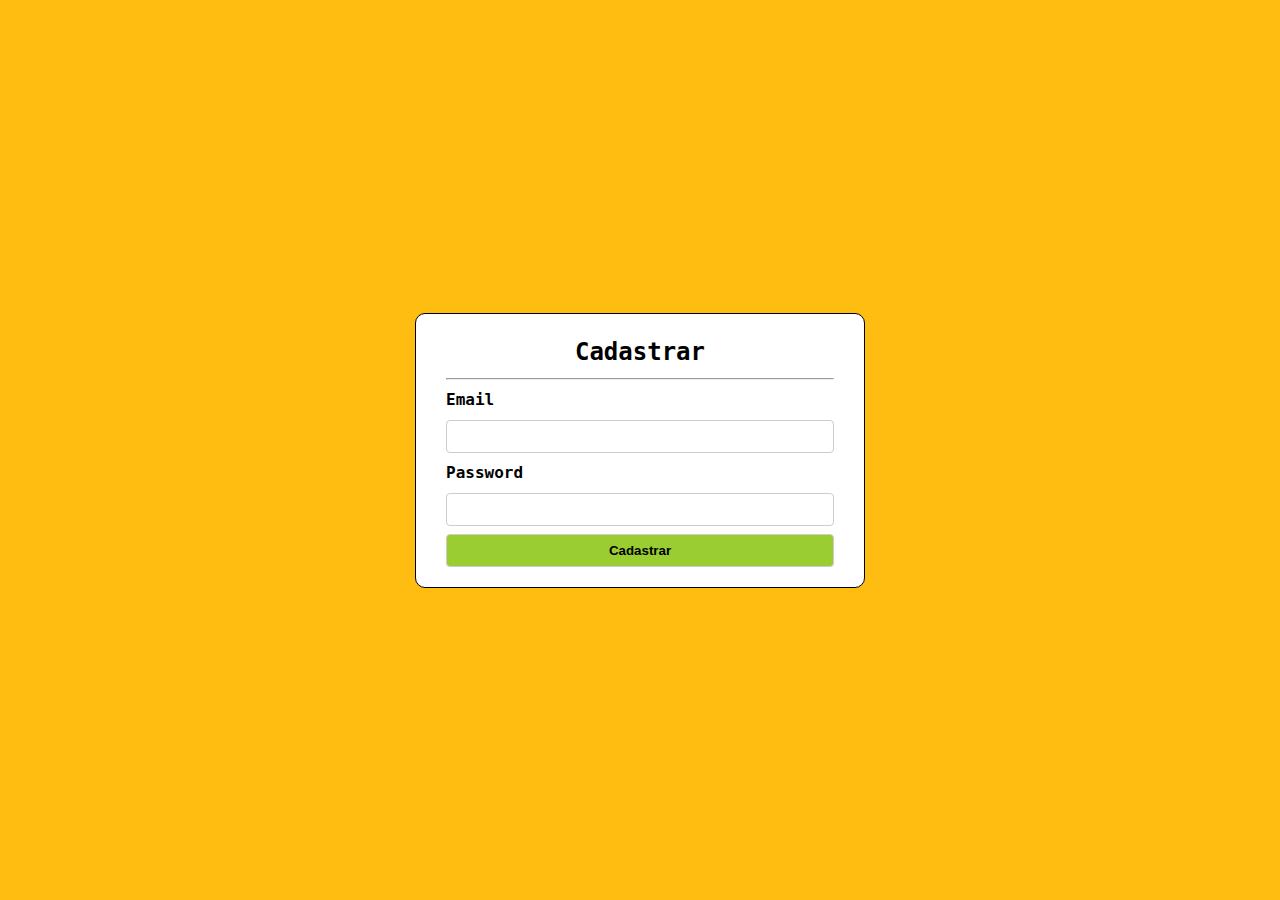
==== 01-tela-de-cadastro/index.html @ 1e600a24 "chore: init" ====
<!DOCTYPE html>
<html lang="pt-br">

<head>
    <meta charset="UTF-8">
    <meta name="viewport" content="width=device-width, initial-scale=1.0">
    <link rel="stylesheet" href="default.css">
    <title>Document</title>
    <style>
        body {
            display: flex;
            justify-content: center;
            align-items: center;
            height: 100vh;
            background-color: #ffbc11;
            font-family: Monospace, sans-serif;
        }

        form {
            display: flex;
            flex-direction: column;
            background: #FFF;
            min-width: 450px;
            padding: 20px 30px;
            border: 1px solid black;
            border-radius: 10px;

            h2 {
                align-self: center;
                padding-bottom: 0.5rem;
            }

            label {
                font-weight: bolder;
                padding: 0.5rem 0;
            }

            input {
                margin-bottom: 0.5rem 0;
                &[type="submit"] {
                    margin-top: 0.5rem;
                    font-weight: bolder;
                    background-color: yellowgreen;
                }
            }
        }
    </style>
</head>

<body>

    <form action="">
        <h2>Cadastrar</h2>
        <hr>
        <label for="email">Email</label>
        <input type="email" name="email" id="email" placeholder="" required>

        <label for="password">Password</label>
        <input type="password" name="password" id="password" required>

        <input type="submit" value="Cadastrar">
    </form>

</body>

</html>
---- 01-tela-de-cadastro/default.css ----
*{margin:0;padding:0;box-sizing:border-box}body{font-family:sans-serif;font-size:16px;line-height:1.5}input,textarea,select{padding:.5rem;border:1px solid #ccc;border-radius:4px}
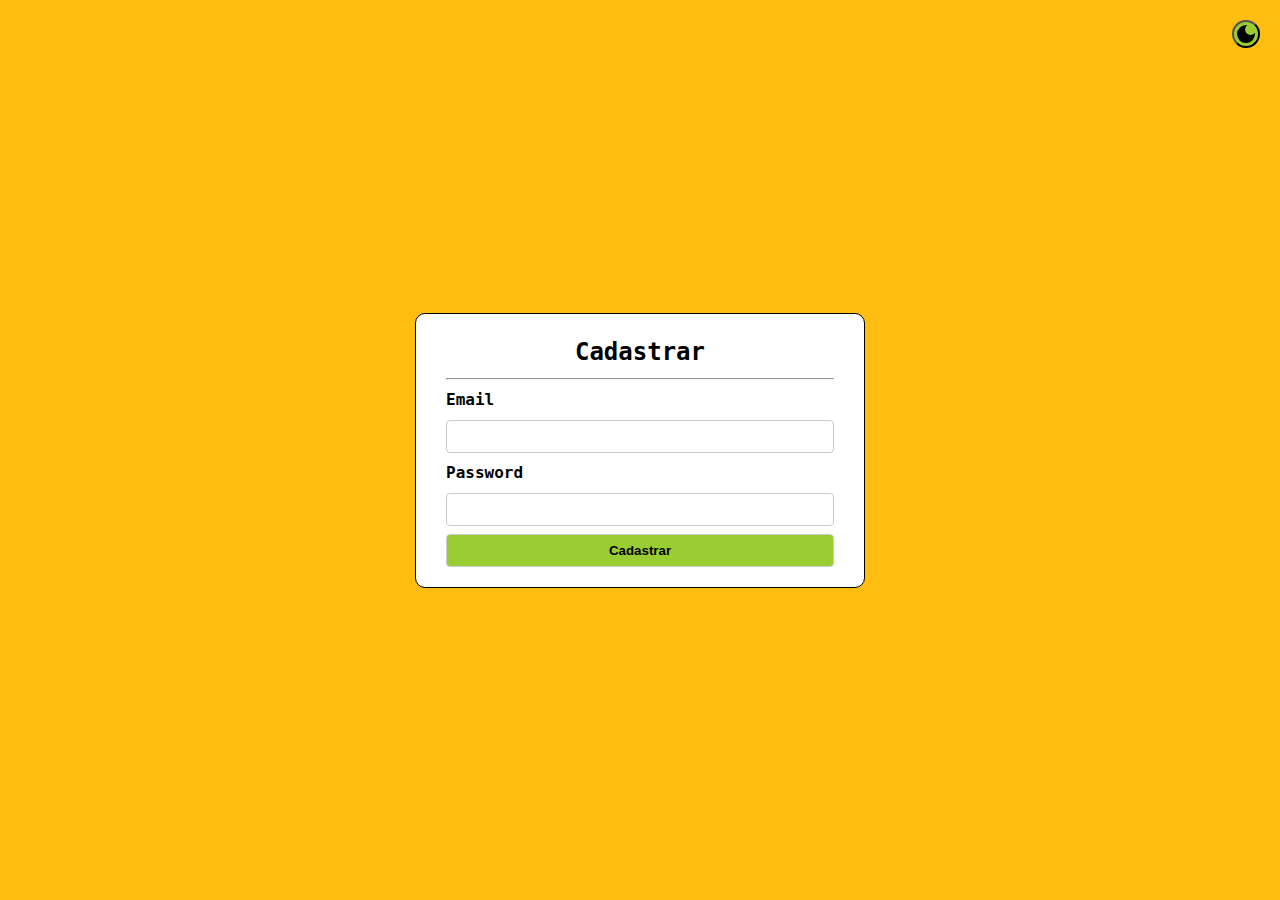
==== commit 833e9075: "feat: adicionei o botão de darkmode" ====
--- a/01-tela-de-cadastro/index.html
+++ b/01-tela-de-cadastro/index.html
@@ -6,20 +6,35 @@
     <meta name="viewport" content="width=device-width, initial-scale=1.0">
     <link rel="stylesheet" href="default.css">
     <title>Document</title>
+    <script src="script.js" defer></script>
     <style>
+        :root {
+            --body-color: #ffbc11;
+            --form-color: #FFF;
+            --button-color: yellowgreen;
+            --primary-color: black;
+        }
+
+        .dark {
+            --body-color: black;
+            --form-color: #FFF;
+            --button-color: blue;
+            --secondary-color: white;
+        }
+
         body {
             display: flex;
             justify-content: center;
             align-items: center;
             height: 100vh;
-            background-color: #ffbc11;
+            background-color: var(--body-color);
             font-family: Monospace, sans-serif;
         }
 
         form {
             display: flex;
             flex-direction: column;
-            background: #FFF;
+            background: var(--form-color);
             min-width: 450px;
             padding: 20px 30px;
             border: 1px solid black;
@@ -40,15 +55,46 @@
                 &[type="submit"] {
                     margin-top: 0.5rem;
                     font-weight: bolder;
-                    background-color: yellowgreen;
+                    background-color: var(--button-color);
                 }
             }
         }
+
+        #theme-switch {
+            display: flex;
+            justify-content: center;
+            align-items: center;
+            background-color: var(--button-color);
+            position: fixed;
+            top: 20px;
+            right: 20px;
+            border-radius: 50%;
+        }
+
+        #theme-switch svg {
+            fill: var(--primary-color);
+        }
+        
+        #theme-switch svg:last-child {
+            display: none;
+        }
+        
+        .dark #theme-switch svg:first-child {
+            display: none;
+        }
+        
+        .dark #theme-switch svg:last-child {
+            display: block;
+        }
+
     </style>
 </head>
 
 <body>
-
+    <button id="theme-switch">
+        <svg xmlns="http://www.w3.org/2000/svg" height="24px" viewBox="0 -960 960 960" width="24px" fill="#e8eaed"><path d="M480-120q-150 0-255-105T120-480q0-150 105-255t255-105q14 0 27.5 1t26.5 3q-41 29-65.5 75.5T444-660q0 90 63 153t153 63q55 0 101-24.5t75-65.5q2 13 3 26.5t1 27.5q0 150-105 255T480-120Z"/></svg>
+        <svg xmlns="http://www.w3.org/2000/svg" height="24px" viewBox="0 -960 960 960" width="24px" fill="#e8eaed"><path d="M480-280q-83 0-141.5-58.5T280-480q0-83 58.5-141.5T480-680q83 0 141.5 58.5T680-480q0 83-58.5 141.5T480-280ZM200-440H40v-80h160v80Zm720 0H760v-80h160v80ZM440-760v-160h80v160h-80Zm0 720v-160h80v160h-80ZM256-650l-101-97 57-59 96 100-52 56Zm492 496-97-101 53-55 101 97-57 59Zm-98-550 97-101 59 57-100 96-56-52ZM154-212l101-97 55 53-97 101-59-57Z"/></svg>
+    </button>
     <form action="">
         <h2>Cadastrar</h2>
         <hr>
@@ -60,7 +106,6 @@
 
         <input type="submit" value="Cadastrar">
     </form>
-
 </body>
 
 </html>